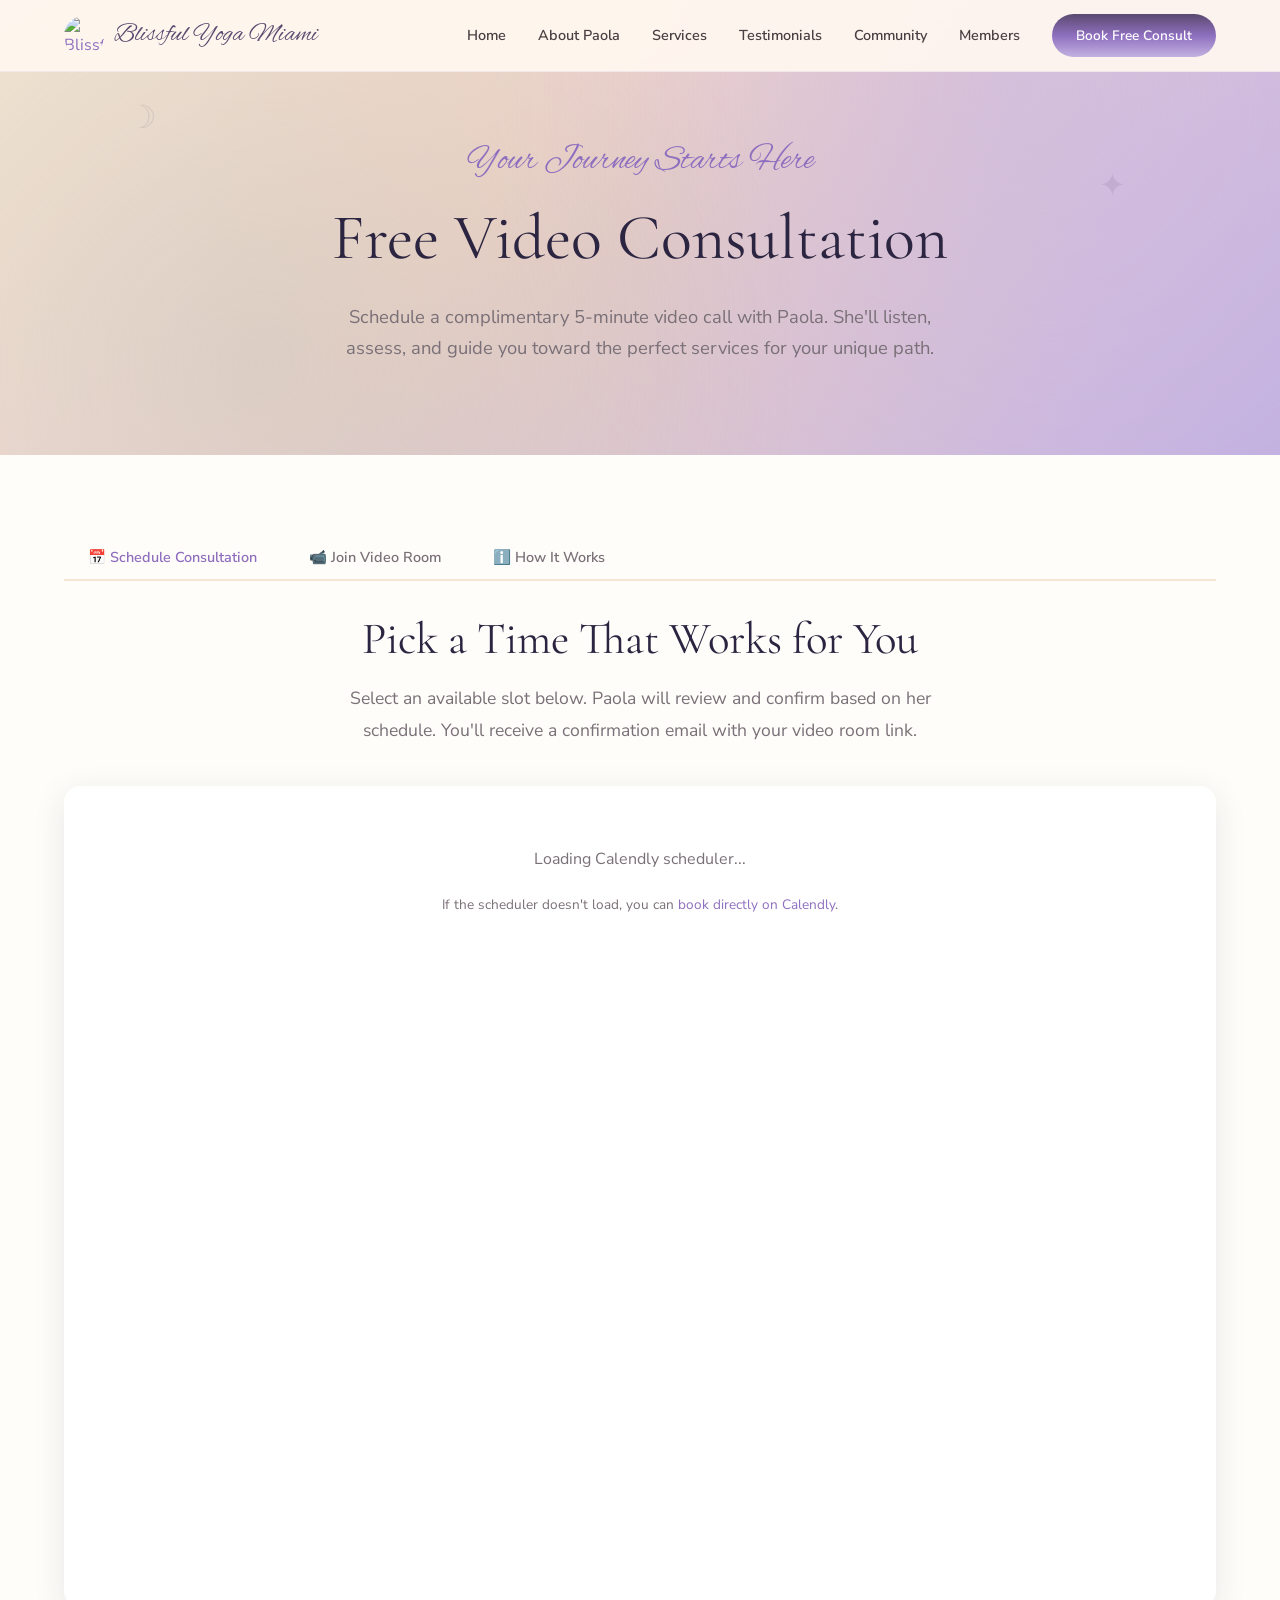
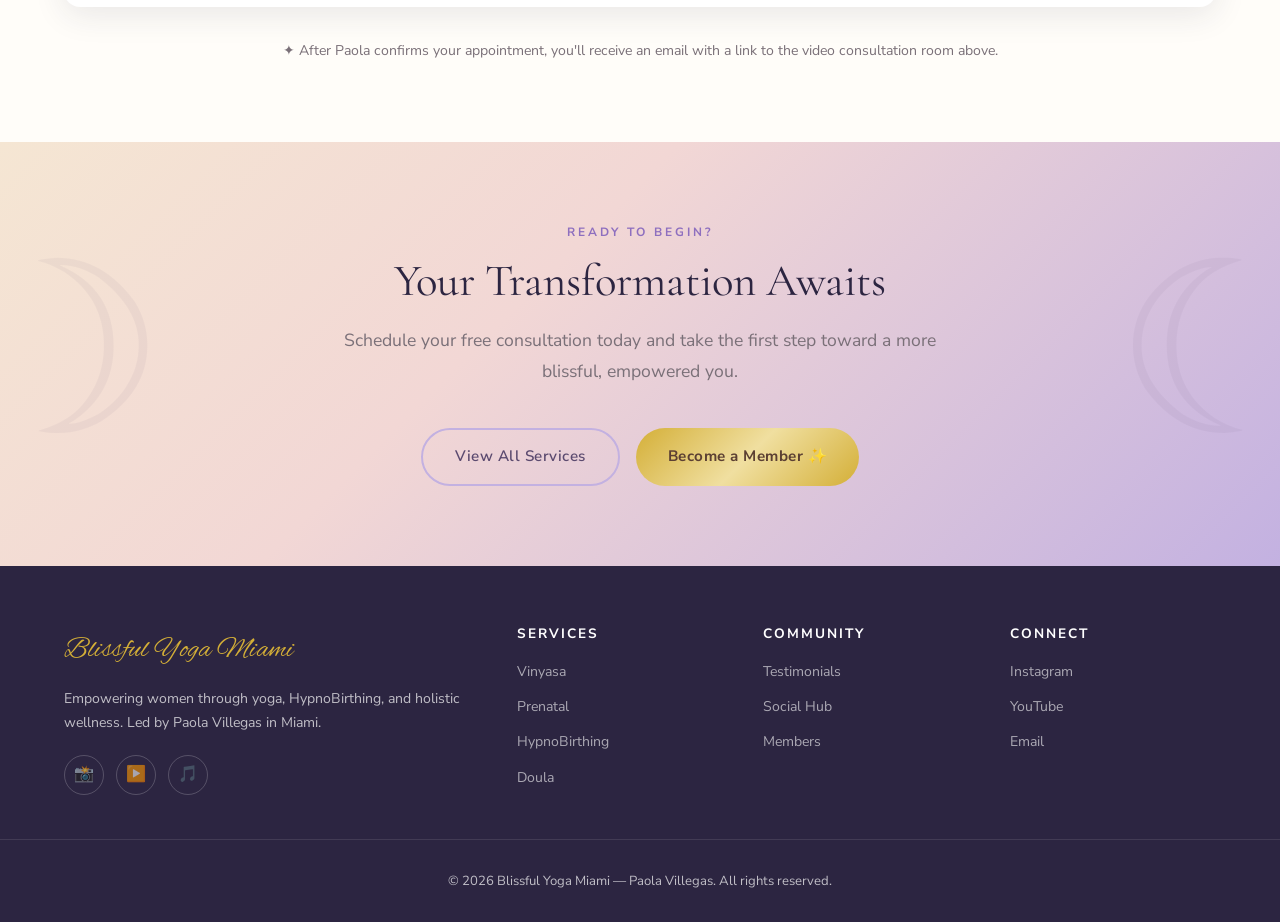
==== pages/consultation.html @ 19960d4f "Initial commit: Blissful Yoga Miami website with dynamic CDN images and Instagram integration" ====
<!DOCTYPE html>
<html lang="en">
<head>
  <meta charset="UTF-8">
  <meta name="viewport" content="width=device-width, initial-scale=1.0">
  <meta name="description" content="Book a free 5-minute video consultation with Paola Villegas at Blissful Yoga Miami. Schedule through Calendly and connect via video.">
  <title>Free Consultation — Blissful Yoga Miami</title>
  <link rel="icon" href="data:image/svg+xml,<svg xmlns='http://www.w3.org/2000/svg' viewBox='0 0 100 100'><text y='.9em' font-size='90'>🧘‍♀️</text></svg>">
  <link rel="stylesheet" href="../css/style.css">
  <link href="https://assets.calendly.com/assets/external/widget.css" rel="stylesheet">
</head>
<body>

  <!-- NAV -->
  <nav class="navbar" id="navbar">
    <div class="container">
      <a href="../index.html" class="nav-brand">
        <svg class="logo-icon" viewBox="0 0 40 40" fill="none"><circle cx="20" cy="20" r="19" stroke="#8E6FBF" stroke-width="1.5"/><path d="M20 6C20 6 28 14 28 22C28 26.4 24.4 30 20 30C15.6 30 12 26.4 12 22C12 14 20 6 20 6Z" fill="#C3B1E1" opacity="0.6"/><path d="M20 12C20 12 25 17 25 22C25 24.8 22.8 27 20 27C17.2 27 15 24.8 15 22C15 17 20 12 20 12Z" fill="#8E6FBF" opacity="0.8"/><circle cx="20" cy="21" r="3" fill="#D4AF37"/></svg>
        <span class="brand-name">Blissful Yoga Miami</span>
      </a>
      <div class="nav-links" id="navLinks">
        <a href="../index.html">Home</a>
        <a href="about.html">About Paola</a>
        <a href="services.html">Services</a>
        <a href="testimonials.html">Testimonials</a>
        <a href="social-hub.html">Community</a>
        <a href="members.html">Members</a>
        <a href="consultation.html" class="nav-cta active">Book Free Consult</a>
      </div>
      <button class="nav-toggle" id="navToggle" aria-label="Toggle navigation"><span></span><span></span><span></span></button>
    </div>
  </nav>

  <!-- HERO -->
  <section class="hero" style="min-height: 45vh;">
    <div class="hero-bg">
      <span class="astro-float" style="top:20%;left:10%">☽</span>
      <span class="astro-float" style="top:35%;right:12%;animation-delay:2s">✦</span>
    </div>
    <div class="container hero-content fade-up">
      <span class="script-intro">Your Journey Starts Here</span>
      <h1>Free Video Consultation</h1>
      <p>Schedule a complimentary 5-minute video call with Paola. She'll listen, assess, and guide you toward the perfect services for your unique path.</p>
    </div>
  </section>

  <!-- TAB SYSTEM: Schedule / Video Room -->
  <section class="section-pad" style="background: var(--color-warm-white);">
    <div class="container">
      <div class="tab-nav" id="consultTabs">
        <button class="active" data-tab="schedule">📅 Schedule Consultation</button>
        <button data-tab="video-room">📹 Join Video Room</button>
        <button data-tab="how-it-works">ℹ️ How It Works</button>
      </div>

      <!-- SCHEDULE TAB -->
      <div class="tab-content active" id="tab-schedule">
        <div class="text-center" style="margin-bottom: 32px;">
          <h2 class="section-heading">Pick a Time That Works for You</h2>
          <p class="section-sub">Select an available slot below. Paola will review and confirm based on her schedule. You'll receive a confirmation email with your video room link.</p>
        </div>

        <!-- Calendly Embed -->
        <div class="calendly-embed" id="calendlyWidget">
          <div style="padding: 60px; text-align: center;">
            <p style="color: var(--color-text-light); margin-bottom: 20px;">Loading Calendly scheduler...</p>
            <p style="font-size: 0.85rem; color: var(--color-text-light);">
              If the scheduler doesn't load, you can
              <a href="https://calendly.com" target="_blank" rel="noopener">book directly on Calendly</a>.
            </p>
            <!-- The Calendly inline widget will be injected here -->
            <div class="calendly-inline-widget" data-url="https://calendly.com/blissfulyogamiami/free-consultation" style="min-width:320px;height:630px;"></div>
          </div>
        </div>

        <div class="text-center" style="margin-top: 32px;">
          <p style="font-size: 0.88rem; color: var(--color-text-light);">
            ✦ After Paola confirms your appointment, you'll receive an email with a link to the video consultation room above.
          </p>
        </div>
      </div>

      <!-- VIDEO ROOM TAB -->
      <div class="tab-content" id="tab-video-room">
        <div id="preJoinScreen">
          <div style="max-width: 600px; margin: 0 auto; text-align: center;">
            <h2 class="section-heading">Video Consultation Room</h2>
            <p class="section-sub">Enter your consultation code and join your video session with Paola. Make sure your camera and microphone are ready.</p>

            <!-- Pre-join form -->
            <div style="background: #fff; border-radius: var(--radius-md); padding: 40px; box-shadow: var(--shadow-card); text-align: left;">
              <div class="form-group">
                <label for="consultCode">Consultation Code</label>
                <input type="text" id="consultCode" placeholder="Enter code from your confirmation email" maxlength="20">
              </div>
              <div class="form-group">
                <label for="participantName">Your Name</label>
                <input type="text" id="participantName" placeholder="Enter your full name" maxlength="100">
              </div>

              <!-- Camera preview -->
              <div style="margin: 20px 0;">
                <label style="font-weight: 600; font-size: 0.88rem; display: block; margin-bottom: 8px;">Camera Preview</label>
                <div style="background: #1a1525; border-radius: var(--radius-sm); aspect-ratio: 16/9; display: flex; align-items: center; justify-content: center; overflow: hidden; position: relative;">
                  <video id="localPreview" autoplay muted playsinline style="width: 100%; height: 100%; object-fit: cover; display: none;"></video>
                  <div id="previewPlaceholder" style="color: rgba(255,255,255,0.4); text-align: center;">
                    <p style="font-size: 2rem;">📷</p>
                    <p style="font-size: 0.85rem;">Click "Test Camera" to preview</p>
                  </div>
                </div>
              </div>

              <div style="display: flex; gap: 12px; flex-wrap: wrap;">
                <button class="btn btn-secondary btn-sm" id="testCameraBtn" type="button">🎥 Test Camera</button>
                <button class="btn btn-secondary btn-sm" id="testMicBtn" type="button">🎤 Test Microphone</button>
              </div>

              <div id="micLevel" style="margin-top: 12px; display: none;">
                <label style="font-size: 0.82rem; color: var(--color-text-light);">Microphone Level:</label>
                <div style="background: var(--color-sand); border-radius: 4px; height: 8px; overflow: hidden;">
                  <div id="micBar" style="height: 100%; background: var(--color-sage-dark); width: 0%; transition: width 0.1s;"></div>
                </div>
              </div>

              <div style="margin-top: 28px;">
                <button class="btn btn-primary" id="joinRoomBtn" style="width: 100%; justify-content: center;" type="button">Join Consultation Room →</button>
              </div>
            </div>

            <!-- Consent notice -->
            <div style="margin-top: 24px; padding: 20px; background: rgba(212,175,55,0.08); border-radius: var(--radius-sm); border: 1px solid rgba(212,175,55,0.2);">
              <p style="font-size: 0.85rem; color: var(--color-text);">
                <strong>📹 Recording Notice:</strong> With mutual consent, consultations may be recorded and shared on the Blissful Yoga Miami website under the "Live Consultations & Testimonials" section. You'll be asked for consent before any recording begins.
              </p>
            </div>
          </div>
        </div>

        <!-- Active Video Room (hidden by default) -->
        <div id="activeVideoRoom" style="display: none;">
          <div class="video-room" style="background: transparent; min-height: auto; padding-top: 0;">
            <div class="consult-room-header">
              <h2 style="color: var(--color-midnight);">☽ Consultation with Paola</h2>
              <div>
                <span class="recording-badge" id="recordingBadge" style="display: none;">
                  <span class="pulse-dot"></span>
                  Recording
                </span>
                <span id="callTimer" style="font-size: 0.88rem; color: var(--color-text-light); margin-left: 16px;">00:00</span>
              </div>
            </div>

            <div class="video-container" style="height: 65vh; background: var(--color-midnight); border-radius: var(--radius-md); overflow: hidden;">
              <!-- Main video (remote) -->
              <div class="video-main">
                <div class="video-placeholder" id="remotePlaceholder">
                  <svg viewBox="0 0 24 24" fill="currentColor" style="width: 64px; height: 64px; opacity: 0.3;"><path d="M12 12c2.21 0 4-1.79 4-4s-1.79-4-4-4-4 1.79-4 4 1.79 4 4 4zm0 2c-2.67 0-8 1.34-8 4v2h16v-2c0-2.66-5.33-4-8-4z"/></svg>
                  <p>Waiting for Paola to join...</p>
                </div>
                <video id="remoteVideo" autoplay playsinline style="display: none; width: 100%; height: 100%; object-fit: cover;"></video>

                <!-- Self video (PiP) -->
                <div class="video-self">
                  <video id="selfVideo" autoplay muted playsinline style="width: 100%; height: 100%; object-fit: cover;"></video>
                </div>

                <!-- Controls -->
                <div class="video-controls">
                  <button id="toggleMic" class="active" title="Toggle Microphone">🎤</button>
                  <button id="toggleCamera" class="active" title="Toggle Camera">📷</button>
                  <button id="toggleScreen" title="Share Screen">🖥</button>
                  <button id="endCall" class="end-call" title="End Call">📞</button>
                </div>
              </div>

              <!-- Sidebar -->
              <div class="video-sidebar">
                <div class="sidebar-header">
                  <h3 style="color: #fff;">Session Info</h3>
                </div>
                <div class="sidebar-tabs">
                  <button class="active" data-sidebar="chat">Chat</button>
                  <button data-sidebar="notes">Notes</button>
                  <button data-sidebar="info">Info</button>
                </div>
                <div class="sidebar-body" id="sidebarBody">
                  <!-- Chat tab content -->
                  <div id="sidebar-chat" class="sidebar-panel">
                    <div id="sessionChat" style="flex: 1; overflow-y: auto; margin-bottom: 12px;">
                      <p style="color: rgba(255,255,255,0.4); font-size: 0.85rem; text-align: center; padding: 20px;">Messages will appear here during your session.</p>
                    </div>
                    <div style="display: flex; gap: 8px;">
                      <input type="text" id="sessionChatInput" placeholder="Type a message..." style="flex: 1; padding: 10px; border: 1px solid rgba(255,255,255,0.15); border-radius: var(--radius-sm); background: rgba(255,255,255,0.08); color: #fff; font-size: 0.85rem; outline: none;">
                      <button id="sessionChatSend" style="padding: 10px 16px; border: none; border-radius: var(--radius-sm); background: var(--color-lavender-deep); color: #fff; font-weight: 600; cursor: pointer;">Send</button>
                    </div>
                  </div>

                  <!-- Notes tab content -->
                  <div id="sidebar-notes" class="sidebar-panel" style="display: none;">
                    <textarea id="sessionNotes" placeholder="Take notes during your session..." style="width: 100%; height: calc(100% - 20px); background: rgba(255,255,255,0.05); color: #fff; border: 1px solid rgba(255,255,255,0.1); border-radius: var(--radius-sm); padding: 12px; font-family: var(--font-body); font-size: 0.88rem; resize: none; outline: none;"></textarea>
                  </div>

                  <!-- Info tab content -->
                  <div id="sidebar-info" class="sidebar-panel" style="display: none; color: rgba(255,255,255,0.7); font-size: 0.88rem;">
                    <div style="padding: 12px 0; border-bottom: 1px solid rgba(255,255,255,0.1);">
                      <strong style="color: #fff;">Session Type:</strong><br>
                      Free 5-Minute Consultation
                    </div>
                    <div style="padding: 12px 0; border-bottom: 1px solid rgba(255,255,255,0.1);">
                      <strong style="color: #fff;">Host:</strong><br>
                      Paola Villegas
                    </div>
                    <div style="padding: 12px 0; border-bottom: 1px solid rgba(255,255,255,0.1);">
                      <strong style="color: #fff;">Recording:</strong><br>
                      <span id="recordingStatus">Not recording</span>
                    </div>
                    <div style="padding: 12px 0;">
                      <strong style="color: #fff;">Recommended Services:</strong><br>
                      <span id="recommendedServices">Will be discussed during session</span>
                    </div>
                  </div>
                </div>
              </div>
            </div>
          </div>
        </div>
      </div>

      <!-- HOW IT WORKS TAB -->
      <div class="tab-content" id="tab-how-it-works">
        <div class="text-center" style="margin-bottom: 40px;">
          <h2 class="section-heading">How Free Consultations Work</h2>
          <p class="section-sub">A simple 3-step process to get personalized guidance from Paola.</p>
        </div>

        <div class="consult-grid" style="max-width: 960px; margin: 0 auto;">
          <div class="consult-step fade-up" style="background: #fff; border: 1px solid var(--color-sand);">
            <div class="step-num" style="background: var(--gradient-spirit); color: #fff;">1</div>
            <h3 style="color: var(--color-midnight);">Schedule via Calendly</h3>
            <p style="color: var(--color-text-light);">Browse Paola's availability and pick a 5-minute slot that works for you. You'll receive a confirmation email with your consultation code.</p>
          </div>
          <div class="consult-step fade-up" style="background: #fff; border: 1px solid var(--color-sand);">
            <div class="step-num" style="background: var(--gradient-spirit); color: #fff;">2</div>
            <h3 style="color: var(--color-midnight);">Join the Video Room</h3>
            <p style="color: var(--color-text-light);">At your appointment time, enter your consultation code and join the video room right here on the site. Test your camera & mic beforehand.</p>
          </div>
          <div class="consult-step fade-up" style="background: #fff; border: 1px solid var(--color-sand);">
            <div class="step-num" style="background: var(--gradient-spirit); color: #fff;">3</div>
            <h3 style="color: var(--color-midnight);">Get Personalized Guidance</h3>
            <p style="color: var(--color-text-light);">Paola will listen to your goals and recommend the best services for you. With consent, the session may be recorded for the testimonials section.</p>
          </div>
        </div>

        <div style="max-width: 700px; margin: 40px auto 0;">
          <div style="background: #fff; border-radius: var(--radius-md); padding: 32px; box-shadow: var(--shadow-soft);">
            <h3 style="margin-bottom: 16px;">Frequently Asked Questions</h3>

            <details style="margin-bottom: 16px; padding-bottom: 16px; border-bottom: 1px solid var(--color-sand);">
              <summary style="font-weight: 600; cursor: pointer; padding: 8px 0;">Is the consultation really free?</summary>
              <p style="padding: 8px 0; color: var(--color-text-light); font-size: 0.92rem;">Yes! The initial 5-minute video consultation is completely free with no obligation. It's Paola's way of understanding your needs before recommending services.</p>
            </details>

            <details style="margin-bottom: 16px; padding-bottom: 16px; border-bottom: 1px solid var(--color-sand);">
              <summary style="font-weight: 600; cursor: pointer; padding: 8px 0;">Will my consultation be recorded?</summary>
              <p style="padding: 8px 0; color: var(--color-text-light); font-size: 0.92rem;">Only with your explicit consent. Before recording begins, you'll be asked via a consent prompt. Recorded sessions may be shared on the site's testimonials section. You can decline recording and the consultation continues normally.</p>
            </details>

            <details style="margin-bottom: 16px; padding-bottom: 16px; border-bottom: 1px solid var(--color-sand);">
              <summary style="font-weight: 600; cursor: pointer; padding: 8px 0;">What do I need for the video call?</summary>
              <p style="padding: 8px 0; color: var(--color-text-light); font-size: 0.92rem;">A device with a camera and microphone (laptop, tablet, or phone). A stable internet connection. We recommend using Chrome or Safari for the best experience.</p>
            </details>

            <details style="margin-bottom: 0;">
              <summary style="font-weight: 600; cursor: pointer; padding: 8px 0;">How quickly will Paola respond to my booking?</summary>
              <p style="padding: 8px 0; color: var(--color-text-light); font-size: 0.92rem;">Paola reviews appointment requests within 24 hours and accepts based on her schedule and availability. You'll receive a confirmation or alternative time suggestion via email.</p>
            </details>
          </div>
        </div>
      </div>
    </div>
  </section>

  <!-- RECORDING CONSENT MODAL -->
  <div class="modal-overlay" id="consentModal">
    <div class="modal-box">
      <h3>📹 Recording Consent</h3>
      <p>Paola would like to record this consultation. The recording may be shared on the Blissful Yoga Miami website under the "Live Consultations & Testimonials" section to help inspire other women on their wellness journey.</p>
      <p style="font-size: 0.85rem; color: var(--color-text-light); margin-bottom: 8px;">You can decline and the consultation will continue without recording.</p>
      <div class="modal-actions">
        <button class="btn btn-primary btn-sm" id="consentAccept">I Consent to Recording</button>
        <button class="btn btn-secondary btn-sm" id="consentDecline">No Thanks</button>
      </div>
    </div>
  </div>

  <!-- CTA -->
  <section class="cta-banner section-pad">
    <div class="container text-center">
      <span class="section-label">Ready to Begin?</span>
      <h2 class="section-heading">Your Transformation Awaits</h2>
      <p class="section-sub">Schedule your free consultation today and take the first step toward a more blissful, empowered you.</p>
      <div style="display: flex; gap: 16px; justify-content: center; flex-wrap: wrap;">
        <a href="services.html" class="btn btn-secondary">View All Services</a>
        <a href="members.html" class="btn btn-gold">Become a Member ✨</a>
      </div>
    </div>
  </section>

  <!-- FOOTER -->
  <footer class="site-footer">
    <div class="container footer-grid">
      <div class="footer-brand">
        <span class="brand-name">Blissful Yoga Miami</span>
        <p>Empowering women through yoga, HypnoBirthing, and holistic wellness. Led by Paola Villegas in Miami.</p>
        <div class="footer-social">
          <a href="https://www.instagram.com/blissfulyogamiami" target="_blank" rel="noopener" aria-label="Instagram">📸</a>
          <a href="#" aria-label="YouTube">▶️</a>
          <a href="#" aria-label="TikTok">🎵</a>
        </div>
      </div>
      <div class="footer-links"><h4>Services</h4><ul><li><a href="services.html#vinyasa">Vinyasa</a></li><li><a href="services.html#prenatal">Prenatal</a></li><li><a href="services.html#hypnobirthing">HypnoBirthing</a></li><li><a href="services.html#doula">Doula</a></li></ul></div>
      <div class="footer-links"><h4>Community</h4><ul><li><a href="testimonials.html">Testimonials</a></li><li><a href="social-hub.html">Social Hub</a></li><li><a href="members.html">Members</a></li></ul></div>
      <div class="footer-links"><h4>Connect</h4><ul><li><a href="https://www.instagram.com/blissfulyogamiami" target="_blank" rel="noopener">Instagram</a></li><li><a href="#">YouTube</a></li><li><a href="mailto:hello@blissfulyogamiami.com">Email</a></li></ul></div>
    </div>
    <div class="footer-bottom"><p>&copy; 2026 Blissful Yoga Miami — Paola Villegas. All rights reserved.</p></div>
  </footer>

  <script src="https://assets.calendly.com/assets/external/widget.js" async></script>
  <script src="../js/main.js"></script>
  <script src="../js/media-config.js"></script>
  <script src="../js/instagram-feed.js"></script>
  <script src="../js/consultation.js"></script>
</body>
</html>
---- css/style.css ----
/* ============================================================
   BLISSFUL YOGA MIAMI — Main Stylesheet
   Aesthetic: Uplifting · Homeopathic · Yoga · Astrology · Sophisticated Hippy
   ============================================================ */

/* ---------- Google Fonts ---------- */
@import url('https://fonts.googleapis.com/css2?family=Cormorant+Garamond:ital,wght@0,300;0,400;0,600;0,700;1,300;1,400&family=Nunito+Sans:wght@300;400;600;700&family=Alex+Brush&display=swap');

/* ---------- CSS Custom Properties ---------- */
:root {
  /* Earthy-spiritual palette */
  --color-cream:        #FFF8F0;
  --color-warm-white:   #FFFDF9;
  --color-sand:         #F5E6D3;
  --color-blush:        #F2D7D5;
  --color-rose:         #D4A0A0;
  --color-terracotta:   #C47B5B;
  --color-sage:         #A8B5A0;
  --color-sage-dark:    #7A9170;
  --color-lavender:     #C3B1E1;
  --color-lavender-deep:#8E6FBF;
  --color-twilight:     #5B4A6F;
  --color-midnight:     #2C2541;
  --color-gold:         #D4AF37;
  --color-gold-light:   #F0DFA0;
  --color-bark:         #5C4033;
  --color-charcoal:     #3A3A3A;
  --color-text:         #4A4043;
  --color-text-light:   #7A7078;

  /* Gradients */
  --gradient-sunrise:   linear-gradient(135deg, #F5E6D3 0%, #F2D7D5 40%, #C3B1E1 100%);
  --gradient-golden:    linear-gradient(135deg, #D4AF37 0%, #F0DFA0 50%, #D4AF37 100%);
  --gradient-spirit:    linear-gradient(180deg, #5B4A6F 0%, #8E6FBF 50%, #C3B1E1 100%);
  --gradient-earth:     linear-gradient(135deg, #A8B5A0 0%, #F5E6D3 100%);
  --gradient-hero:      linear-gradient(160deg, rgba(91,74,111,0.85) 0%, rgba(142,111,191,0.7) 40%, rgba(195,177,225,0.5) 100%);

  /* Typography */
  --font-display:  'Cormorant Garamond', Georgia, serif;
  --font-body:     'Nunito Sans', 'Segoe UI', sans-serif;
  --font-script:   'Alex Brush', cursive;

  /* Spacing & sizing */
  --container-max:  1280px;
  --nav-height:     72px;
  --radius-sm:      8px;
  --radius-md:      16px;
  --radius-lg:      24px;
  --radius-pill:    50px;
  --shadow-soft:    0 4px 20px rgba(44,37,65,0.08);
  --shadow-card:    0 8px 32px rgba(44,37,65,0.10);
  --shadow-lifted:  0 16px 48px rgba(44,37,65,0.14);
  --transition:     0.3s cubic-bezier(0.4,0,0.2,1);
}

/* ---------- Reset & Base ---------- */
*, *::before, *::after { box-sizing: border-box; margin: 0; padding: 0; }

html {
  scroll-behavior: smooth;
  font-size: 16px;
  -webkit-text-size-adjust: 100%;
}

body {
  font-family: var(--font-body);
  color: var(--color-text);
  background: var(--color-cream);
  line-height: 1.7;
  overflow-x: hidden;
  -webkit-font-smoothing: antialiased;
}

img, video { max-width: 100%; height: auto; display: block; }
a { color: var(--color-lavender-deep); text-decoration: none; transition: var(--transition); }
a:hover { color: var(--color-twilight); }
ul { list-style: none; }
button { cursor: pointer; font-family: inherit; }

.container {
  width: 90%;
  max-width: var(--container-max);
  margin: 0 auto;
}

/* ---------- Utility ---------- */
.sr-only { position: absolute; width: 1px; height: 1px; padding: 0; margin: -1px; overflow: hidden; clip: rect(0,0,0,0); border: 0; }
.text-center { text-align: center; }
.text-gold { color: var(--color-gold); }
.text-script { font-family: var(--font-script); }
.section-pad { padding: 80px 0; }
.section-pad-lg { padding: 120px 0; }

/* ---------- Typography ---------- */
h1, h2, h3, h4 {
  font-family: var(--font-display);
  font-weight: 400;
  line-height: 1.2;
  color: var(--color-midnight);
}
h1 { font-size: clamp(2.4rem, 5vw, 4rem); }
h2 { font-size: clamp(1.8rem, 3.5vw, 2.8rem); }
h3 { font-size: clamp(1.3rem, 2.5vw, 1.8rem); }
h4 { font-size: 1.2rem; }

.section-label {
  font-family: var(--font-body);
  font-size: 0.75rem;
  font-weight: 700;
  letter-spacing: 3px;
  text-transform: uppercase;
  color: var(--color-lavender-deep);
  margin-bottom: 12px;
  display: block;
}

.section-heading { margin-bottom: 16px; }
.section-sub {
  font-size: 1.1rem;
  color: var(--color-text-light);
  max-width: 640px;
  margin: 0 auto 40px;
  line-height: 1.8;
}

/* ---------- Buttons ---------- */
.btn {
  display: inline-flex;
  align-items: center;
  gap: 8px;
  padding: 14px 32px;
  border-radius: var(--radius-pill);
  font-weight: 600;
  font-size: 0.95rem;
  letter-spacing: 0.5px;
  border: none;
  transition: var(--transition);
}

.btn-primary {
  background: var(--gradient-spirit);
  color: #fff;
  box-shadow: 0 4px 15px rgba(91,74,111,0.3);
}
.btn-primary:hover {
  transform: translateY(-2px);
  box-shadow: 0 8px 25px rgba(91,74,111,0.4);
  color: #fff;
}

.btn-secondary {
  background: transparent;
  color: var(--color-twilight);
  border: 2px solid var(--color-lavender);
}
.btn-secondary:hover {
  background: var(--color-lavender);
  color: #fff;
}

.btn-gold {
  background: var(--gradient-golden);
  color: var(--color-bark);
  font-weight: 700;
}
.btn-gold:hover {
  transform: translateY(-2px);
  box-shadow: 0 8px 25px rgba(212,175,55,0.35);
}

.btn-sm { padding: 10px 24px; font-size: 0.85rem; }
.btn-icon { width: 48px; height: 48px; padding: 0; border-radius: 50%; display: inline-flex; align-items: center; justify-content: center; }

/* ---------- Navigation ---------- */
.navbar {
  position: fixed;
  top: 0; left: 0; right: 0;
  height: var(--nav-height);
  z-index: 1000;
  background: rgba(255,248,240,0.92);
  backdrop-filter: blur(20px);
  -webkit-backdrop-filter: blur(20px);
  border-bottom: 1px solid rgba(195,177,225,0.2);
  transition: var(--transition);
}
.navbar.scrolled {
  box-shadow: var(--shadow-soft);
  background: rgba(255,248,240,0.97);
}

.navbar .container {
  display: flex;
  align-items: center;
  justify-content: space-between;
  height: 100%;
}

.nav-brand {
  display: flex;
  align-items: center;
  gap: 10px;
}
.nav-brand .logo-icon {
  width: 40px;
  height: 40px;
}
.nav-brand .brand-name {
  font-family: var(--font-script);
  font-size: 1.6rem;
  color: var(--color-twilight);
}

.nav-links {
  display: flex;
  align-items: center;
  gap: 32px;
}
.nav-links a {
  font-size: 0.9rem;
  font-weight: 600;
  color: var(--color-text);
  position: relative;
  padding: 4px 0;
}
.nav-links a::after {
  content: '';
  position: absolute;
  bottom: -2px; left: 0;
  width: 0; height: 2px;
  background: var(--color-lavender-deep);
  transition: var(--transition);
}
.nav-links a:hover::after,
.nav-links a.active::after { width: 100%; }

.nav-cta {
  padding: 10px 24px !important;
  background: var(--gradient-spirit) !important;
  color: #fff !important;
  border-radius: var(--radius-pill) !important;
  font-size: 0.85rem !important;
}
.nav-cta::after { display: none !important; }
.nav-cta:hover { transform: translateY(-1px); color: #fff !important; }

/* Mobile Nav Toggle */
.nav-toggle {
  display: none;
  flex-direction: column;
  gap: 5px;
  background: none;
  border: none;
  padding: 8px;
}
.nav-toggle span {
  display: block;
  width: 24px;
  height: 2px;
  background: var(--color-twilight);
  transition: var(--transition);
}

/* Mobile Nav */
@media (max-width: 768px) {
  .nav-toggle { display: flex; }
  .nav-links {
    position: fixed;
    top: var(--nav-height);
    left: 0; right: 0;
    background: var(--color-cream);
    flex-direction: column;
    padding: 32px 24px;
    gap: 20px;
    transform: translateY(-120%);
    transition: var(--transition);
    box-shadow: var(--shadow-soft);
  }
  .nav-links.open { transform: translateY(0); }
}

/* ---------- Hero Section ---------- */
.hero {
  position: relative;
  min-height: 100vh;
  display: flex;
  align-items: center;
  overflow: hidden;
  padding-top: var(--nav-height);
}

.hero-bg {
  position: absolute;
  inset: 0;
  background: var(--gradient-sunrise);
  z-index: 0;
}

.hero-bg::before {
  content: '';
  position: absolute;
  inset: 0;
  background:
    radial-gradient(circle at 20% 80%, rgba(168,181,160,0.3) 0%, transparent 50%),
    radial-gradient(circle at 80% 20%, rgba(195,177,225,0.4) 0%, transparent 50%),
    radial-gradient(circle at 50% 50%, rgba(212,175,55,0.1) 0%, transparent 70%);
}

/* Floating astrology symbols */
.hero-bg .astro-float {
  position: absolute;
  font-size: 2rem;
  opacity: 0.12;
  animation: float 8s ease-in-out infinite;
  color: var(--color-twilight);
}
@keyframes float {
  0%, 100% { transform: translateY(0) rotate(0deg); }
  50% { transform: translateY(-20px) rotate(10deg); }
}

.hero-content {
  position: relative;
  z-index: 1;
  text-align: center;
  max-width: 800px;
  margin: 0 auto;
  padding: 60px 20px;
}

.hero-content .script-intro {
  font-family: var(--font-script);
  font-size: clamp(1.4rem, 3vw, 2.2rem);
  color: var(--color-lavender-deep);
  display: block;
  margin-bottom: 8px;
}

.hero-content h1 {
  color: var(--color-midnight);
  margin-bottom: 24px;
}

.hero-content h1 span {
  display: block;
  background: var(--gradient-golden);
  -webkit-background-clip: text;
  -webkit-text-fill-color: transparent;
  background-clip: text;
}

.hero-content p {
  font-size: 1.15rem;
  color: var(--color-text-light);
  margin-bottom: 32px;
  max-width: 600px;
  margin-left: auto;
  margin-right: auto;
}

.hero-buttons {
  display: flex;
  gap: 16px;
  justify-content: center;
  flex-wrap: wrap;
}

.hero-badges {
  display: flex;
  gap: 24px;
  justify-content: center;
  margin-top: 48px;
  flex-wrap: wrap;
}

.hero-badge {
  display: flex;
  align-items: center;
  gap: 8px;
  font-size: 0.85rem;
  color: var(--color-text-light);
  background: rgba(255,255,255,0.6);
  padding: 8px 16px;
  border-radius: var(--radius-pill);
  backdrop-filter: blur(10px);
}

.hero-badge svg { width: 18px; height: 18px; color: var(--color-gold); }

/* ---------- Marquee / Ticker ---------- */
.marquee-strip {
  background: var(--color-midnight);
  padding: 14px 0;
  overflow: hidden;
  white-space: nowrap;
}
.marquee-strip .track {
  display: inline-flex;
  gap: 48px;
  animation: marquee 30s linear infinite;
}
.marquee-strip .track span {
  font-family: var(--font-display);
  font-size: 0.95rem;
  color: var(--color-gold-light);
  letter-spacing: 2px;
  text-transform: uppercase;
}
.marquee-strip .track .dot {
  color: var(--color-lavender);
}
@keyframes marquee {
  0% { transform: translateX(0); }
  100% { transform: translateX(-50%); }
}

/* ---------- About Preview Section ---------- */
.about-preview {
  background: var(--color-warm-white);
}

.about-grid {
  display: grid;
  grid-template-columns: 1fr 1fr;
  gap: 60px;
  align-items: center;
}

@media (max-width: 768px) {
  .about-grid { grid-template-columns: 1fr; gap: 40px; }
}

.about-image-wrap {
  position: relative;
}
.about-image-wrap .main-img {
  border-radius: var(--radius-lg);
  box-shadow: var(--shadow-card);
  width: 100%;
  aspect-ratio: 3/4;
  object-fit: cover;
}
.about-image-wrap .accent-circle {
  position: absolute;
  width: 120px; height: 120px;
  border-radius: 50%;
  background: var(--gradient-golden);
  opacity: 0.3;
  top: -20px; right: -20px;
  z-index: -1;
}
.about-image-wrap .accent-dots {
  position: absolute;
  bottom: -15px; left: -15px;
  width: 80px; height: 80px;
  background-image: radial-gradient(var(--color-lavender) 2px, transparent 2px);
  background-size: 12px 12px;
}

.about-text .quote {
  font-family: var(--font-display);
  font-style: italic;
  font-size: 1.3rem;
  color: var(--color-twilight);
  border-left: 3px solid var(--color-gold);
  padding-left: 20px;
  margin: 24px 0;
  line-height: 1.6;
}

.credentials-chips {
  display: flex;
  flex-wrap: wrap;
  gap: 10px;
  margin-top: 24px;
}
.chip {
  background: var(--color-sand);
  padding: 6px 16px;
  border-radius: var(--radius-pill);
  font-size: 0.8rem;
  font-weight: 600;
  color: var(--color-bark);
}

/* ---------- Services Section ---------- */
.services-section {
  background: var(--gradient-sunrise);
  position: relative;
  overflow: hidden;
}

.services-section::before {
  content: '';
  position: absolute;
  top: 0; left: 0; right: 0;
  height: 100px;
  background: linear-gradient(180deg, var(--color-warm-white), transparent);
}

.services-grid {
  display: grid;
  grid-template-columns: repeat(auto-fill, minmax(300px, 1fr));
  gap: 28px;
}

.service-card {
  background: rgba(255,255,255,0.85);
  backdrop-filter: blur(10px);
  border-radius: var(--radius-md);
  padding: 36px 28px;
  border: 1px solid rgba(195,177,225,0.2);
  transition: var(--transition);
  position: relative;
  overflow: hidden;
}
.service-card:hover {
  transform: translateY(-6px);
  box-shadow: var(--shadow-lifted);
  border-color: var(--color-lavender);
}

.service-card .card-icon {
  width: 56px; height: 56px;
  border-radius: 50%;
  display: flex; align-items: center; justify-content: center;
  font-size: 1.6rem;
  margin-bottom: 20px;
}
.service-card .card-icon.sage { background: rgba(168,181,160,0.2); }
.service-card .card-icon.lavender { background: rgba(195,177,225,0.25); }
.service-card .card-icon.rose { background: rgba(242,215,213,0.4); }
.service-card .card-icon.gold { background: rgba(212,175,55,0.15); }
.service-card .card-icon.terra { background: rgba(196,123,91,0.15); }

.service-card h3 {
  font-size: 1.25rem;
  margin-bottom: 12px;
}
.service-card p {
  font-size: 0.92rem;
  color: var(--color-text-light);
  margin-bottom: 20px;
}
.service-card .card-link {
  font-weight: 700;
  font-size: 0.85rem;
  text-transform: uppercase;
  letter-spacing: 1px;
  color: var(--color-lavender-deep);
  display: inline-flex;
  align-items: center;
  gap: 6px;
}
.service-card .card-link:hover { gap: 10px; }

/* ---------- ClassPass Feature ---------- */
.classpass-banner {
  background: var(--color-midnight);
  color: #fff;
  position: relative;
  overflow: hidden;
}
.classpass-banner::before {
  content: '';
  position: absolute;
  inset: 0;
  background:
    radial-gradient(circle at 10% 90%, rgba(195,177,225,0.2), transparent 50%),
    radial-gradient(circle at 90% 10%, rgba(212,175,55,0.15), transparent 50%);
}
.classpass-inner {
  position: relative;
  display: grid;
  grid-template-columns: 1fr 1fr;
  gap: 60px;
  align-items: center;
}
@media (max-width: 768px) {
  .classpass-inner { grid-template-columns: 1fr; gap: 32px; text-align: center; }
}
.classpass-inner h2 { color: #fff; }
.classpass-inner .highlight {
  color: var(--color-gold);
  font-family: var(--font-script);
  font-size: 1.4em;
}
.classpass-inner p { color: rgba(255,255,255,0.75); margin: 16px 0 28px; }

.classpass-perks {
  display: grid;
  grid-template-columns: 1fr 1fr;
  gap: 16px;
}
.perk-item {
  background: rgba(255,255,255,0.08);
  border-radius: var(--radius-sm);
  padding: 20px;
  border: 1px solid rgba(255,255,255,0.1);
}
.perk-item .perk-icon { font-size: 1.5rem; margin-bottom: 8px; }
.perk-item h4 { color: #fff; font-size: 1rem; margin-bottom: 4px; }
.perk-item p { color: rgba(255,255,255,0.6); font-size: 0.85rem; margin: 0; }

/* ---------- Carousel / Instagram Feed ---------- */
.carousel-section {
  background: var(--color-warm-white);
}

.carousel-wrapper {
  position: relative;
  overflow: hidden;
}

.carousel-track {
  display: flex;
  gap: 20px;
  transition: transform 0.5s cubic-bezier(0.4,0,0.2,1);
  cursor: grab;
}
.carousel-track:active { cursor: grabbing; }

.carousel-item {
  min-width: 300px;
  flex-shrink: 0;
  border-radius: var(--radius-md);
  overflow: hidden;
  background: #fff;
  box-shadow: var(--shadow-card);
  transition: var(--transition);
}
.carousel-item:hover {
  transform: scale(1.02);
  box-shadow: var(--shadow-lifted);
}

.carousel-item .item-media {
  width: 100%;
  aspect-ratio: 1;
  object-fit: cover;
}

.carousel-item .item-body {
  padding: 20px;
}
.carousel-item .item-meta {
  display: flex;
  align-items: center;
  gap: 8px;
  margin-bottom: 8px;
}
.carousel-item .item-meta .avatar {
  width: 32px; height: 32px;
  border-radius: 50%;
  object-fit: cover;
}
.carousel-item .item-meta .handle {
  font-size: 0.8rem;
  font-weight: 700;
  color: var(--color-twilight);
}
.carousel-item .item-caption {
  font-size: 0.88rem;
  color: var(--color-text-light);
  display: -webkit-box;
  -webkit-line-clamp: 3;
  -webkit-box-orient: vertical;
  overflow: hidden;
}
.carousel-item .item-stats {
  display: flex;
  gap: 16px;
  margin-top: 12px;
  font-size: 0.8rem;
  color: var(--color-text-light);
}
.carousel-item .item-stats span { display: flex; align-items: center; gap: 4px; }

.carousel-nav {
  display: flex;
  justify-content: center;
  gap: 12px;
  margin-top: 28px;
}
.carousel-nav button {
  width: 44px; height: 44px;
  border-radius: 50%;
  border: 2px solid var(--color-lavender);
  background: #fff;
  color: var(--color-lavender-deep);
  font-size: 1.1rem;
  transition: var(--transition);
}
.carousel-nav button:hover {
  background: var(--color-lavender-deep);
  color: #fff;
}

.carousel-dots {
  display: flex;
  justify-content: center;
  gap: 8px;
  margin-top: 20px;
}
.carousel-dots .dot {
  width: 10px; height: 10px;
  border-radius: 50%;
  background: var(--color-sand);
  transition: var(--transition);
  border: none;
}
.carousel-dots .dot.active {
  background: var(--color-lavender-deep);
  width: 28px;
  border-radius: 5px;
}

/* ---------- Testimonials ---------- */
.testimonials-section {
  background: var(--gradient-earth);
}

.testimonials-grid {
  display: grid;
  grid-template-columns: repeat(auto-fill, minmax(320px, 1fr));
  gap: 24px;
}

.testimonial-card {
  background: rgba(255,255,255,0.9);
  backdrop-filter: blur(10px);
  border-radius: var(--radius-md);
  padding: 32px;
  border: 1px solid rgba(195,177,225,0.15);
  transition: var(--transition);
}
.testimonial-card:hover {
  transform: translateY(-4px);
  box-shadow: var(--shadow-card);
}

.testimonial-card .stars {
  color: var(--color-gold);
  font-size: 0.9rem;
  margin-bottom: 12px;
}

.testimonial-card .quote-text {
  font-family: var(--font-display);
  font-style: italic;
  font-size: 1.05rem;
  color: var(--color-twilight);
  line-height: 1.7;
  margin-bottom: 20px;
}

.testimonial-card .reviewer {
  display: flex;
  align-items: center;
  gap: 12px;
}
.testimonial-card .reviewer-avatar {
  width: 44px; height: 44px;
  border-radius: 50%;
  object-fit: cover;
  border: 2px solid var(--color-lavender);
}
.testimonial-card .reviewer-info .name {
  font-weight: 700;
  font-size: 0.9rem;
}
.testimonial-card .reviewer-info .source {
  font-size: 0.78rem;
  color: var(--color-text-light);
}
.testimonial-card .ig-embed {
  border: 1px solid var(--color-sand);
  border-radius: var(--radius-sm);
  overflow: hidden;
  margin-bottom: 16px;
}

/* ---------- Programs / Pricing ---------- */
.programs-section {
  background: var(--color-warm-white);
}

.programs-grid {
  display: grid;
  grid-template-columns: repeat(auto-fill, minmax(280px, 1fr));
  gap: 28px;
}

.program-card {
  background: #fff;
  border-radius: var(--radius-md);
  overflow: hidden;
  box-shadow: var(--shadow-soft);
  transition: var(--transition);
  border: 1px solid transparent;
}
.program-card:hover {
  border-color: var(--color-lavender);
  box-shadow: var(--shadow-card);
}
.program-card.featured {
  border: 2px solid var(--color-gold);
  position: relative;
}
.program-card.featured::before {
  content: '✦ Most Popular';
  position: absolute;
  top: 16px; right: 16px;
  background: var(--gradient-golden);
  color: var(--color-bark);
  font-size: 0.72rem;
  font-weight: 700;
  padding: 4px 12px;
  border-radius: var(--radius-pill);
  text-transform: uppercase;
  letter-spacing: 1px;
}

.program-card .card-header {
  padding: 32px 28px 20px;
  background: var(--gradient-sunrise);
}
.program-card .card-header h3 { margin-bottom: 4px; }
.program-card .card-header .price {
  font-family: var(--font-display);
  font-size: 2rem;
  font-weight: 600;
  color: var(--color-twilight);
}
.program-card .card-header .price span {
  font-size: 0.9rem;
  font-weight: 400;
  color: var(--color-text-light);
}

.program-card .card-body {
  padding: 24px 28px 32px;
}
.program-card .features-list { margin-bottom: 24px; }
.program-card .features-list li {
  padding: 8px 0;
  font-size: 0.9rem;
  display: flex;
  align-items: center;
  gap: 10px;
  border-bottom: 1px solid var(--color-sand);
}
.program-card .features-list li:last-child { border-bottom: none; }
.program-card .features-list li .check { color: var(--color-sage-dark); }

/* ---------- Consultation Section ---------- */
.consultation-section {
  background: var(--gradient-spirit);
  color: #fff;
}
.consultation-section h2 { color: #fff; }
.consultation-section .section-sub { color: rgba(255,255,255,0.75); }

.consult-grid {
  display: grid;
  grid-template-columns: repeat(3, 1fr);
  gap: 32px;
}
@media (max-width: 768px) {
  .consult-grid { grid-template-columns: 1fr; }
}

.consult-step {
  text-align: center;
  padding: 40px 24px;
  background: rgba(255,255,255,0.08);
  border-radius: var(--radius-md);
  border: 1px solid rgba(255,255,255,0.1);
}
.consult-step .step-num {
  width: 48px; height: 48px;
  border-radius: 50%;
  background: var(--gradient-golden);
  color: var(--color-bark);
  font-weight: 700;
  display: inline-flex;
  align-items: center;
  justify-content: center;
  margin-bottom: 16px;
}
.consult-step h3 { color: #fff; margin-bottom: 8px; }
.consult-step p { color: rgba(255,255,255,0.7); font-size: 0.9rem; }

/* ---------- Video Room ---------- */
.video-room {
  background: var(--color-midnight);
  min-height: 100vh;
  padding-top: var(--nav-height);
}

.video-container {
  display: grid;
  grid-template-columns: 1fr 360px;
  gap: 24px;
  height: calc(100vh - var(--nav-height) - 80px);
  margin-top: 20px;
}
@media (max-width: 900px) {
  .video-container { grid-template-columns: 1fr; height: auto; }
}

.video-main {
  background: #1a1525;
  border-radius: var(--radius-md);
  position: relative;
  overflow: hidden;
  display: flex;
  align-items: center;
  justify-content: center;
}
.video-main video,
.video-main .video-placeholder {
  width: 100%;
  height: 100%;
  object-fit: cover;
}
.video-placeholder {
  display: flex;
  flex-direction: column;
  align-items: center;
  justify-content: center;
  color: rgba(255,255,255,0.5);
  font-size: 1.1rem;
  gap: 12px;
}
.video-placeholder svg { width: 64px; height: 64px; opacity: 0.3; }

.video-self {
  position: absolute;
  bottom: 20px; right: 20px;
  width: 200px;
  aspect-ratio: 4/3;
  border-radius: var(--radius-sm);
  overflow: hidden;
  border: 2px solid var(--color-lavender);
  background: #2a2240;
}
.video-self video { width: 100%; height: 100%; object-fit: cover; }

.video-controls {
  position: absolute;
  bottom: 20px; left: 50%;
  transform: translateX(-50%);
  display: flex;
  gap: 12px;
  background: rgba(0,0,0,0.6);
  padding: 12px 24px;
  border-radius: var(--radius-pill);
  backdrop-filter: blur(10px);
}

.video-controls button {
  width: 44px; height: 44px;
  border-radius: 50%;
  border: none;
  background: rgba(255,255,255,0.15);
  color: #fff;
  font-size: 1.1rem;
  transition: var(--transition);
}
.video-controls button:hover { background: rgba(255,255,255,0.3); }
.video-controls button.active { background: var(--color-lavender-deep); }
.video-controls button.end-call { background: #e74c3c; }
.video-controls button.end-call:hover { background: #c0392b; }

.video-sidebar {
  background: #1a1525;
  border-radius: var(--radius-md);
  display: flex;
  flex-direction: column;
  overflow: hidden;
}

.video-sidebar .sidebar-header {
  padding: 20px;
  border-bottom: 1px solid rgba(255,255,255,0.1);
}
.video-sidebar .sidebar-header h3 {
  color: #fff;
  font-size: 1.1rem;
}

.video-sidebar .sidebar-tabs {
  display: flex;
  border-bottom: 1px solid rgba(255,255,255,0.1);
}
.video-sidebar .sidebar-tabs button {
  flex: 1;
  padding: 12px;
  border: none;
  background: none;
  color: rgba(255,255,255,0.5);
  font-weight: 600;
  font-size: 0.85rem;
  transition: var(--transition);
  border-bottom: 2px solid transparent;
}
.video-sidebar .sidebar-tabs button.active {
  color: var(--color-lavender);
  border-bottom-color: var(--color-lavender);
}

.video-sidebar .sidebar-body {
  flex: 1;
  overflow-y: auto;
  padding: 16px;
}

/* ---------- Social Aggregate Hub ---------- */
.social-hub {
  background: var(--color-warm-white);
}

.social-tabs {
  display: flex;
  gap: 8px;
  flex-wrap: wrap;
  margin-bottom: 32px;
  justify-content: center;
}
.social-tabs button {
  padding: 10px 24px;
  border-radius: var(--radius-pill);
  border: 2px solid var(--color-sand);
  background: transparent;
  font-weight: 600;
  font-size: 0.85rem;
  color: var(--color-text);
  transition: var(--transition);
}
.social-tabs button.active,
.social-tabs button:hover {
  background: var(--color-lavender-deep);
  color: #fff;
  border-color: var(--color-lavender-deep);
}

.social-feed {
  display: grid;
  grid-template-columns: repeat(auto-fill, minmax(320px, 1fr));
  gap: 20px;
}

.social-comment-card {
  background: #fff;
  border-radius: var(--radius-md);
  padding: 24px;
  box-shadow: var(--shadow-soft);
  border: 1px solid var(--color-sand);
  transition: var(--transition);
}
.social-comment-card:hover {
  box-shadow: var(--shadow-card);
  border-color: var(--color-lavender);
}

.social-comment-card .platform-badge {
  display: inline-flex;
  align-items: center;
  gap: 4px;
  font-size: 0.72rem;
  font-weight: 700;
  text-transform: uppercase;
  letter-spacing: 1px;
  padding: 4px 10px;
  border-radius: var(--radius-pill);
  margin-bottom: 12px;
}
.platform-badge.instagram { background: #fce4ec; color: #d81b60; }
.platform-badge.youtube { background: #ffebee; color: #c62828; }
.platform-badge.tiktok { background: #e8eaf6; color: #283593; }

.social-comment-card .comment-author {
  display: flex;
  align-items: center;
  gap: 10px;
  margin-bottom: 10px;
}
.social-comment-card .comment-author img {
  width: 36px; height: 36px;
  border-radius: 50%;
  object-fit: cover;
}
.social-comment-card .comment-author .author-name { font-weight: 700; font-size: 0.9rem; }
.social-comment-card .comment-author .author-date { font-size: 0.78rem; color: var(--color-text-light); }

.social-comment-card .comment-text {
  font-size: 0.92rem;
  color: var(--color-text);
  margin-bottom: 12px;
  line-height: 1.6;
}

.social-comment-card .reply-box {
  display: flex;
  gap: 8px;
}
.social-comment-card .reply-box input {
  flex: 1;
  padding: 10px 16px;
  border: 1px solid var(--color-sand);
  border-radius: var(--radius-pill);
  font-size: 0.85rem;
  font-family: var(--font-body);
  outline: none;
  transition: var(--transition);
}
.social-comment-card .reply-box input:focus {
  border-color: var(--color-lavender-deep);
}
.social-comment-card .reply-box button {
  padding: 10px 20px;
  border: none;
  border-radius: var(--radius-pill);
  background: var(--color-lavender-deep);
  color: #fff;
  font-size: 0.82rem;
  font-weight: 600;
}

/* ---------- Members Section ---------- */
.members-section {
  background: var(--color-cream);
}

.membership-tiers {
  display: grid;
  grid-template-columns: repeat(auto-fill, minmax(300px, 1fr));
  gap: 28px;
}

/* ---------- Newsletter / CTA Banner ---------- */
.cta-banner {
  background: var(--gradient-sunrise);
  text-align: center;
  position: relative;
  overflow: hidden;
}
.cta-banner::before {
  content: '☽';
  position: absolute;
  font-size: 15rem;
  left: -3rem;
  top: 50%;
  transform: translateY(-50%);
  opacity: 0.05;
  color: var(--color-twilight);
}
.cta-banner::after {
  content: '☾';
  position: absolute;
  font-size: 15rem;
  right: -3rem;
  top: 50%;
  transform: translateY(-50%);
  opacity: 0.05;
  color: var(--color-twilight);
}

.cta-banner .container { position: relative; z-index: 1; }
.cta-form {
  display: flex;
  gap: 12px;
  justify-content: center;
  max-width: 500px;
  margin: 0 auto;
  flex-wrap: wrap;
}
.cta-form input {
  flex: 1;
  min-width: 200px;
  padding: 14px 24px;
  border: 2px solid var(--color-lavender);
  border-radius: var(--radius-pill);
  font-size: 0.95rem;
  font-family: var(--font-body);
  background: rgba(255,255,255,0.8);
  outline: none;
  transition: var(--transition);
}
.cta-form input:focus { border-color: var(--color-lavender-deep); }

/* ---------- Footer ---------- */
.site-footer {
  background: var(--color-midnight);
  color: rgba(255,255,255,0.7);
  padding: 60px 0 30px;
}

.footer-grid {
  display: grid;
  grid-template-columns: 2fr 1fr 1fr 1fr;
  gap: 40px;
}
@media (max-width: 768px) {
  .footer-grid { grid-template-columns: 1fr 1fr; gap: 32px; }
}
@media (max-width: 480px) {
  .footer-grid { grid-template-columns: 1fr; }
}

.footer-brand .brand-name {
  font-family: var(--font-script);
  font-size: 1.8rem;
  color: var(--color-gold);
  display: block;
  margin-bottom: 12px;
}
.footer-brand p { font-size: 0.88rem; line-height: 1.7; }

.footer-links h4 {
  color: #fff;
  font-size: 0.85rem;
  font-family: var(--font-body);
  font-weight: 700;
  text-transform: uppercase;
  letter-spacing: 2px;
  margin-bottom: 16px;
}
.footer-links ul li { margin-bottom: 8px; }
.footer-links ul li a {
  font-size: 0.88rem;
  color: rgba(255,255,255,0.6);
}
.footer-links ul li a:hover { color: var(--color-gold); }

.footer-social {
  display: flex;
  gap: 12px;
  margin-top: 20px;
}
.footer-social a {
  width: 40px; height: 40px;
  border-radius: 50%;
  border: 1px solid rgba(255,255,255,0.2);
  display: flex;
  align-items: center;
  justify-content: center;
  color: rgba(255,255,255,0.6);
  transition: var(--transition);
}
.footer-social a:hover {
  background: var(--color-lavender-deep);
  border-color: var(--color-lavender-deep);
  color: #fff;
}

.footer-bottom {
  text-align: center;
  padding-top: 30px;
  margin-top: 40px;
  border-top: 1px solid rgba(255,255,255,0.1);
  font-size: 0.82rem;
}

/* ---------- Booking Widget / Calendly ---------- */
.calendly-embed {
  min-height: 600px;
  border-radius: var(--radius-md);
  overflow: hidden;
  background: #fff;
  box-shadow: var(--shadow-card);
}

/* ---------- Chat Widget ---------- */
.chat-widget {
  position: fixed;
  bottom: 24px;
  right: 24px;
  z-index: 999;
}
.chat-toggle {
  width: 60px;
  height: 60px;
  border-radius: 50%;
  background: var(--gradient-spirit);
  color: #fff;
  border: none;
  font-size: 1.5rem;
  box-shadow: 0 4px 20px rgba(91,74,111,0.4);
  transition: var(--transition);
}
.chat-toggle:hover { transform: scale(1.08); }

.chat-window {
  position: absolute;
  bottom: 72px;
  right: 0;
  width: 360px;
  max-height: 500px;
  background: #fff;
  border-radius: var(--radius-md);
  box-shadow: var(--shadow-lifted);
  overflow: hidden;
  transform: scale(0.8);
  opacity: 0;
  pointer-events: none;
  transition: var(--transition);
  transform-origin: bottom right;
}
.chat-window.open {
  transform: scale(1);
  opacity: 1;
  pointer-events: auto;
}

.chat-window .chat-header {
  padding: 16px 20px;
  background: var(--gradient-spirit);
  color: #fff;
}
.chat-window .chat-header h4 { color: #fff; font-size: 1rem; }
.chat-window .chat-messages {
  height: 320px;
  overflow-y: auto;
  padding: 16px;
}
.chat-window .chat-input-row {
  display: flex;
  gap: 8px;
  padding: 12px;
  border-top: 1px solid var(--color-sand);
}
.chat-window .chat-input-row input {
  flex: 1;
  padding: 10px;
  border: 1px solid var(--color-sand);
  border-radius: var(--radius-sm);
  font-size: 0.88rem;
  outline: none;
}
.chat-window .chat-input-row button {
  padding: 10px 16px;
  border: none;
  border-radius: var(--radius-sm);
  background: var(--color-lavender-deep);
  color: #fff;
  font-weight: 600;
}

/* ---------- Consent Modal ---------- */
.modal-overlay {
  position: fixed;
  inset: 0;
  background: rgba(44,37,65,0.6);
  z-index: 2000;
  display: flex;
  align-items: center;
  justify-content: center;
  opacity: 0;
  pointer-events: none;
  transition: var(--transition);
}
.modal-overlay.active { opacity: 1; pointer-events: auto; }

.modal-box {
  background: #fff;
  border-radius: var(--radius-lg);
  max-width: 500px;
  width: 90%;
  padding: 40px;
  box-shadow: var(--shadow-lifted);
  text-align: center;
}
.modal-box h3 { margin-bottom: 12px; }
.modal-box p { font-size: 0.92rem; color: var(--color-text-light); margin-bottom: 24px; }
.modal-actions { display: flex; gap: 12px; justify-content: center; }

/* ---------- Loading / Skeleton ---------- */
.skeleton {
  background: linear-gradient(90deg, var(--color-sand) 25%, var(--color-cream) 50%, var(--color-sand) 75%);
  background-size: 200% 100%;
  animation: shimmer 1.5s infinite;
  border-radius: var(--radius-sm);
}
@keyframes shimmer {
  0% { background-position: 200% 0; }
  100% { background-position: -200% 0; }
}

/* ---------- Forms General ---------- */
.form-group {
  margin-bottom: 20px;
}
.form-group label {
  display: block;
  margin-bottom: 6px;
  font-weight: 600;
  font-size: 0.88rem;
  color: var(--color-text);
}
.form-group input,
.form-group textarea,
.form-group select {
  width: 100%;
  padding: 12px 16px;
  border: 2px solid var(--color-sand);
  border-radius: var(--radius-sm);
  font-family: var(--font-body);
  font-size: 0.95rem;
  outline: none;
  transition: var(--transition);
  background: #fff;
}
.form-group input:focus,
.form-group textarea:focus,
.form-group select:focus {
  border-color: var(--color-lavender-deep);
  box-shadow: 0 0 0 3px rgba(142,111,191,0.15);
}
.form-group textarea { min-height: 120px; resize: vertical; }

/* ---------- Zodiac / Astro decorative ---------- */
.zodiac-border {
  border: 2px solid transparent;
  border-image: var(--gradient-golden) 1;
}

.astro-glyph {
  font-family: var(--font-display);
  color: var(--color-gold);
  opacity: 0.2;
}

/* ---------- Scroll Animations ---------- */
.fade-up {
  opacity: 0;
  transform: translateY(30px);
  transition: opacity 0.7s ease, transform 0.7s ease;
}
.fade-up.visible {
  opacity: 1;
  transform: translateY(0);
}

.fade-in {
  opacity: 0;
  transition: opacity 0.7s ease;
}
.fade-in.visible { opacity: 1; }

/* ---------- Page-specific: Consultation room ---------- */
.consult-room-header {
  padding: 20px;
  display: flex;
  align-items: center;
  justify-content: space-between;
  border-bottom: 1px solid rgba(255,255,255,0.1);
}
.consult-room-header h2 { color: #fff; font-size: 1.2rem; }

.recording-badge {
  display: inline-flex;
  align-items: center;
  gap: 6px;
  font-size: 0.78rem;
  font-weight: 700;
  color: #e74c3c;
  text-transform: uppercase;
  letter-spacing: 1px;
}
.recording-badge .pulse-dot {
  width: 8px; height: 8px;
  border-radius: 50%;
  background: #e74c3c;
  animation: pulse 1.5s ease-in-out infinite;
}
@keyframes pulse {
  0%, 100% { opacity: 1; transform: scale(1); }
  50% { opacity: 0.5; transform: scale(1.3); }
}

/* ---------- Tab system for subpages ---------- */
.tab-nav {
  display: flex;
  gap: 4px;
  border-bottom: 2px solid var(--color-sand);
  margin-bottom: 32px;
  overflow-x: auto;
  -webkit-overflow-scrolling: touch;
}
.tab-nav button {
  padding: 12px 24px;
  border: none;
  background: none;
  font-weight: 600;
  font-size: 0.9rem;
  color: var(--color-text-light);
  white-space: nowrap;
  border-bottom: 2px solid transparent;
  margin-bottom: -2px;
  transition: var(--transition);
}
.tab-nav button.active {
  color: var(--color-lavender-deep);
  border-bottom-color: var(--color-lavender-deep);
}
.tab-content { display: none; }
.tab-content.active { display: block; animation: fadeIn 0.3s ease; }
@keyframes fadeIn { from { opacity: 0; } to { opacity: 1; } }

/* ---------- Responsive fine-tuning ---------- */
@media (max-width: 640px) {
  .section-pad { padding: 48px 0; }
  .section-pad-lg { padding: 72px 0; }
  .hero-content { padding: 40px 16px; }
  .carousel-item { min-width: 85vw; }
  .video-container { grid-template-columns: 1fr; }
  .video-self { width: 120px; bottom: 10px; right: 10px; }
  .chat-window { width: calc(100vw - 32px); right: -8px; }
}

/* ---------- Print ---------- */
@media print {
  .navbar, .chat-widget, .video-controls, .footer-social { display: none; }
  body { background: #fff; color: #000; }
}
/* ============================================================
   Dynamic Media & Instagram Feed Styles
   ============================================================ */

/* Skeleton loading animation */
@keyframes shimmer {
  0% { background-position: -200% 0; }
  100% { background-position: 200% 0; }
}
.skeleton-card {
  background: linear-gradient(90deg, var(--color-sand) 25%, rgba(255,255,255,0.5) 50%, var(--color-sand) 75%);
  background-size: 200% 100%;
  animation: shimmer 1.5s ease-in-out infinite;
  border-radius: var(--radius-sm);
}

/* Initials-based avatar */
.initials-avatar {
  display: inline-flex;
  align-items: center;
  justify-content: center;
  width: 48px;
  height: 48px;
  border-radius: 50%;
  background: linear-gradient(135deg, var(--color-lavender), var(--color-twilight));
  color: #fff;
  font-family: var(--font-display);
  font-size: 1rem;
  font-weight: 600;
  letter-spacing: 0.5px;
  flex-shrink: 0;
}
.reviewer-avatar.initials-avatar { width: 48px; height: 48px; }
.comment-avatar.initials-avatar { width: 40px; height: 40px; font-size: 0.85rem; }

/* Instagram loading state */
.ig-loading-state {
  display: flex;
  flex-direction: column;
  align-items: center;
  justify-content: center;
}

/* Instagram embed mode */
.ig-embed-mode {
  display: grid;
  grid-template-columns: repeat(auto-fill, minmax(320px, 1fr));
  gap: 24px;
}
.ig-embed-mode blockquote.instagram-media {
  margin: 0 !important;
  min-width: 0 !important;
  max-width: 100% !important;
}

/* Instagram API card styles */
.ig-feed-card {
  background: #fff;
  border-radius: var(--radius-md);
  overflow: hidden;
  box-shadow: var(--shadow-card);
  transition: transform 0.3s ease, box-shadow 0.3s ease;
}
.ig-feed-card:hover {
  transform: translateY(-4px);
  box-shadow: var(--shadow-hover);
}
.ig-card-media {
  width: 100%;
  aspect-ratio: 1;
  object-fit: cover;
  display: block;
}
.ig-card-footer {
  padding: 14px 16px;
}
.ig-card-caption {
  font-size: 0.85rem;
  color: var(--color-text-light);
  display: -webkit-box;
  -webkit-line-clamp: 3;
  -webkit-box-orient: vertical;
  overflow: hidden;
  margin-bottom: 8px;
}
.ig-card-meta {
  font-size: 0.75rem;
  color: var(--color-text-light);
  opacity: 0.7;
}

/* Image loaded transition */
img[data-src-key] {
  opacity: 0;
  transition: opacity 0.4s ease;
}
img[data-src-key].loaded,
img:not([data-src-key]) {
  opacity: 1;
}
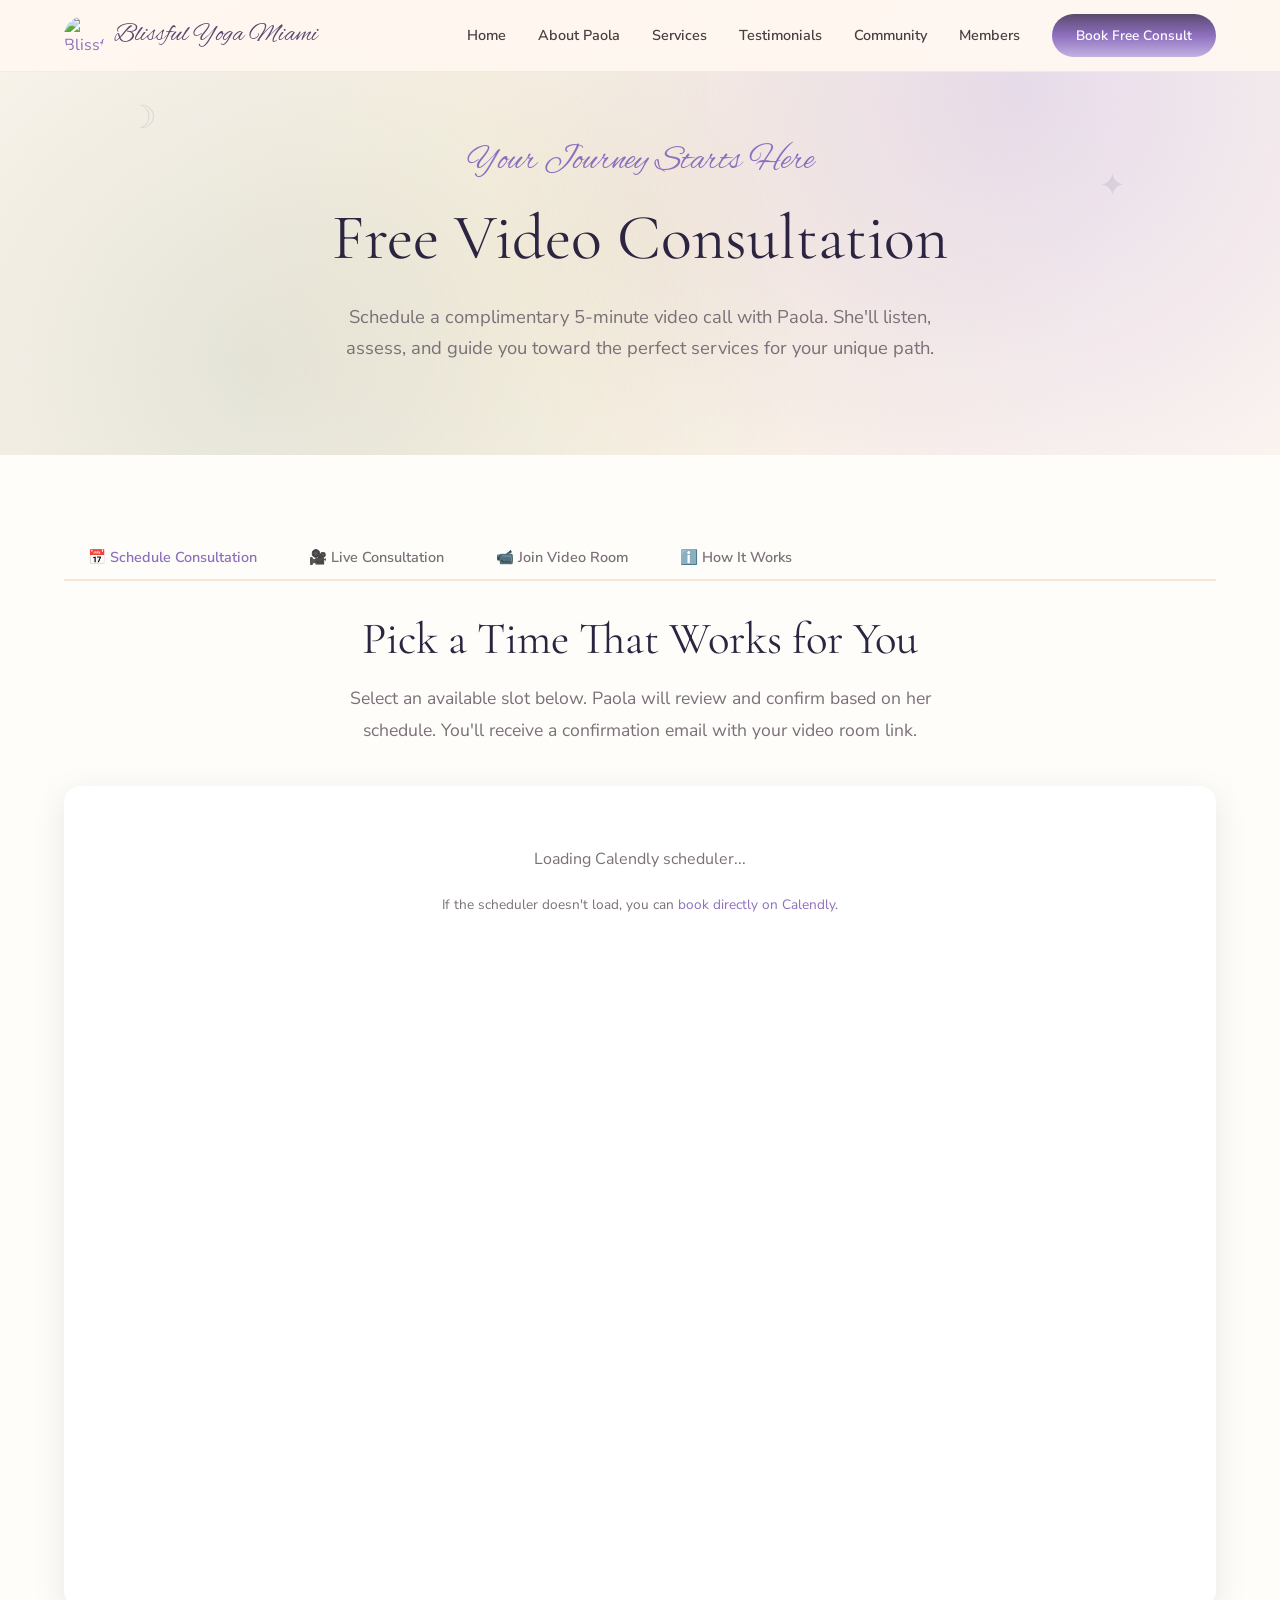
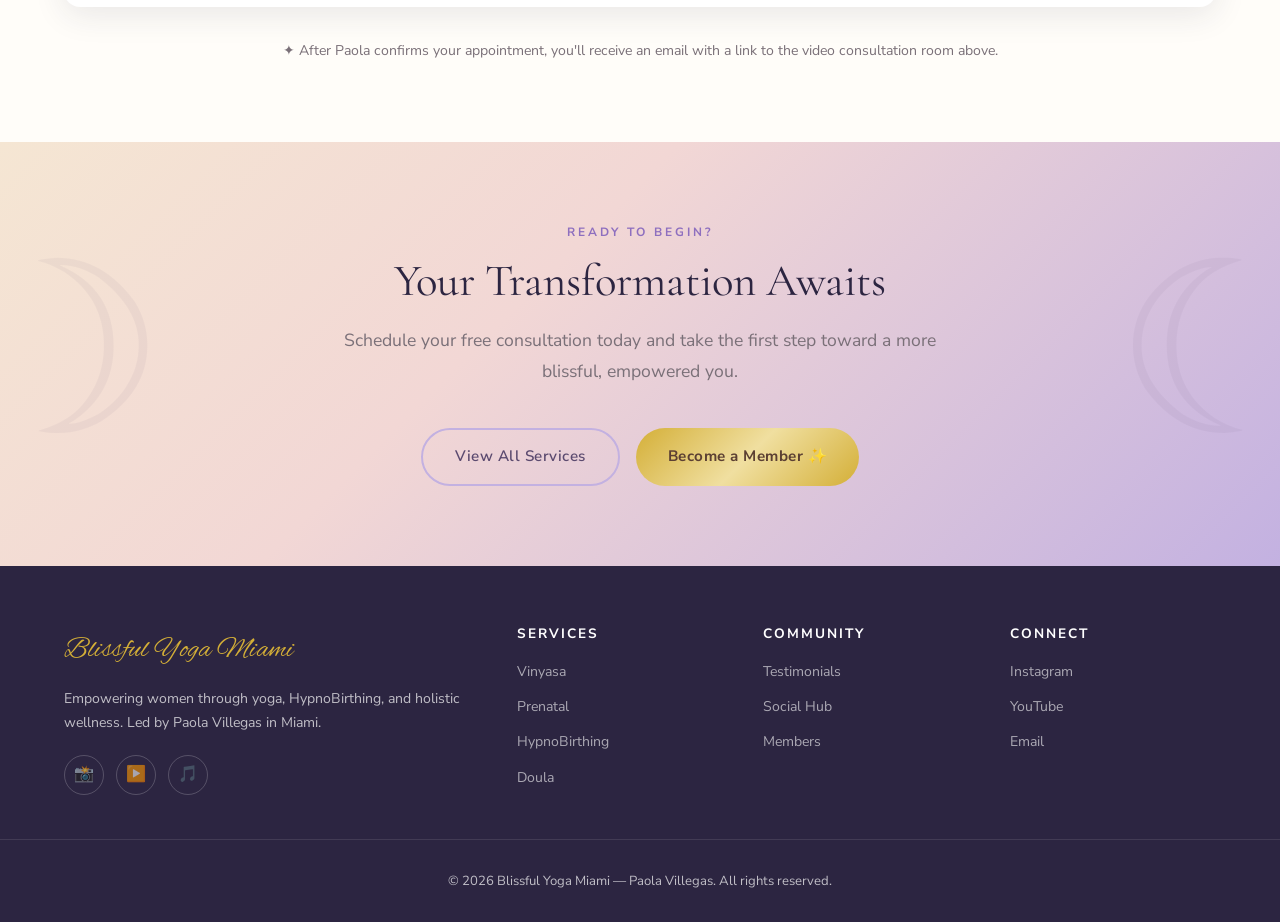
==== commit 21aac885: "Add hero image collage, sticky ticker, and Zoom live consultation - Hero: animated 3-row Instagram/C" ====
--- a/pages/consultation.html
+++ b/pages/consultation.html
@@ -49,6 +49,7 @@
     <div class="container">
       <div class="tab-nav" id="consultTabs">
         <button class="active" data-tab="schedule">📅 Schedule Consultation</button>
+        <button data-tab="live-consultation">🎥 Live Consultation</button>
         <button data-tab="video-room">📹 Join Video Room</button>
         <button data-tab="how-it-works">ℹ️ How It Works</button>
       </div>
@@ -77,6 +78,98 @@
           <p style="font-size: 0.88rem; color: var(--color-text-light);">
             ✦ After Paola confirms your appointment, you'll receive an email with a link to the video consultation room above.
           </p>
+        </div>
+      </div>
+
+      <!-- LIVE CONSULTATION (ZOOM) TAB -->
+      <div class="tab-content" id="tab-live-consultation">
+        <div class="text-center" style="margin-bottom: 32px;">
+          <h2 class="section-heading">🎥 Live Zoom Consultation</h2>
+          <p class="section-sub">Request a free 5-minute face-to-face consultation with Paola — video and audio run directly from this page, no need to open Zoom separately.</p>
+        </div>
+
+        <!-- Pre-join Zoom UI -->
+        <div id="zoomPreJoin">
+          <div style="max-width: 640px; margin: 0 auto;">
+            <div style="background: #fff; border-radius: var(--radius-md); padding: 40px; box-shadow: var(--shadow-card);">
+              <div style="text-align: center; margin-bottom: 28px;">
+                <div style="width: 80px; height: 80px; background: linear-gradient(135deg, var(--color-lavender), var(--color-twilight)); border-radius: 50%; display: inline-flex; align-items: center; justify-content: center; font-size: 2rem; margin-bottom: 16px;">🎥</div>
+                <h3 style="margin-bottom: 8px;">Join Paola's Consultation Room</h3>
+                <p style="font-size: 0.88rem; color: var(--color-text-light);">Enter your details below and click the button to start your live video consultation.</p>
+              </div>
+
+              <div class="form-group">
+                <label for="zoomDisplayName">Your Name</label>
+                <input type="text" id="zoomDisplayName" placeholder="Enter your full name" maxlength="100" required>
+              </div>
+
+              <div class="form-group">
+                <label for="zoomMeetingId">Meeting ID <span style="font-weight:400; color:var(--color-text-light);">(from your confirmation email)</span></label>
+                <input type="text" id="zoomMeetingId" placeholder="e.g. 123 456 7890" maxlength="20">
+              </div>
+
+              <div class="form-group">
+                <label for="zoomPasscode">Passcode <span style="font-weight:400; color:var(--color-text-light);">(if required)</span></label>
+                <input type="text" id="zoomPasscode" placeholder="Meeting passcode" maxlength="20">
+              </div>
+
+              <!-- Camera preview -->
+              <div style="margin: 20px 0;">
+                <label style="font-weight: 600; font-size: 0.88rem; display: block; margin-bottom: 8px;">Camera Preview</label>
+                <div style="background: #1a1525; border-radius: var(--radius-sm); aspect-ratio: 16/9; display: flex; align-items: center; justify-content: center; overflow: hidden; position: relative;">
+                  <video id="zoomCameraPreview" autoplay muted playsinline style="width: 100%; height: 100%; object-fit: cover; display: none;"></video>
+                  <div id="zoomPreviewPlaceholder" style="color: rgba(255,255,255,0.4); text-align: center;">
+                    <p style="font-size: 2rem;">📷</p>
+                    <p style="font-size: 0.85rem;">Click "Test Camera" to preview</p>
+                  </div>
+                </div>
+              </div>
+
+              <div style="display: flex; gap: 12px; flex-wrap: wrap; margin-bottom: 20px;">
+                <button class="btn btn-secondary btn-sm" id="zoomTestCamera" type="button">🎥 Test Camera</button>
+                <button class="btn btn-secondary btn-sm" id="zoomTestMic" type="button">🎤 Test Microphone</button>
+              </div>
+
+              <div id="zoomMicLevel" style="display: none; margin-bottom: 20px;">
+                <label style="font-size: 0.82rem; color: var(--color-text-light);">Microphone Level:</label>
+                <div style="background: var(--color-sand); border-radius: 4px; height: 8px; overflow: hidden;">
+                  <div id="zoomMicBar" style="height: 100%; background: var(--color-sage-dark); width: 0%; transition: width 0.1s;"></div>
+                </div>
+              </div>
+
+              <button class="btn btn-gold" id="zoomJoinBtn" style="width: 100%; justify-content: center; font-size: 1.05rem;" type="button">
+                🎥 Request Free 5 Min Consultation
+              </button>
+
+              <p style="text-align: center; font-size: 0.82rem; color: var(--color-text-light); margin-top: 16px;">
+                Your camera and microphone will activate when you join. The consultation runs entirely in this browser window.
+              </p>
+            </div>
+
+            <!-- Quick-join for users who already have a link -->
+            <div style="margin-top: 24px; padding: 20px; background: rgba(195,177,225,0.1); border-radius: var(--radius-sm); border: 1px solid rgba(195,177,225,0.3); text-align: center;">
+              <p style="font-size: 0.88rem; color: var(--color-text); margin-bottom: 12px;">
+                <strong>Don't have a Meeting ID yet?</strong>
+              </p>
+              <p style="font-size: 0.85rem; color: var(--color-text-light); margin-bottom: 16px;">
+                Schedule your free consultation first, and Paola will send you the meeting details.
+              </p>
+              <button class="btn btn-secondary btn-sm" onclick="document.querySelector('[data-tab=schedule]').click();">📅 Schedule First</button>
+            </div>
+          </div>
+        </div>
+
+        <!-- Active Zoom Container (hidden until join) -->
+        <div id="zoomMeetingContainer" style="display: none;">
+          <div style="display: flex; justify-content: space-between; align-items: center; margin-bottom: 16px;">
+            <h3 style="margin: 0;">☽ Live Consultation with Paola</h3>
+            <div style="display: flex; align-items: center; gap: 16px;">
+              <span id="zoomCallTimer" style="font-size: 0.88rem; color: var(--color-text-light);">00:00</span>
+              <button class="btn btn-secondary btn-sm" id="zoomLeaveBtn" type="button" style="background: #e74c3c; color: #fff; border-color: #e74c3c;">End Call</button>
+            </div>
+          </div>
+          <!-- Zoom SDK renders its UI here -->
+          <div id="zoomSDKElement" style="width: 100%; min-height: 65vh; background: var(--color-midnight); border-radius: var(--radius-md); overflow: hidden; position: relative;"></div>
         </div>
       </div>
 
@@ -326,9 +419,19 @@
   </footer>
 
   <script src="https://assets.calendly.com/assets/external/widget.js" async></script>
+  <!-- Zoom Meeting SDK (Component View) -->
+  <link rel="stylesheet" href="https://source.zoom.us/3.11.0/css/bootstrap.css">
+  <link rel="stylesheet" href="https://source.zoom.us/3.11.0/css/react-select.css">
+  <script src="https://source.zoom.us/3.11.0/lib/vendor/react.min.js"></script>
+  <script src="https://source.zoom.us/3.11.0/lib/vendor/react-dom.min.js"></script>
+  <script src="https://source.zoom.us/3.11.0/lib/vendor/redux.min.js"></script>
+  <script src="https://source.zoom.us/3.11.0/lib/vendor/redux-thunk.min.js"></script>
+  <script src="https://source.zoom.us/3.11.0/lib/vendor/lodash.min.js"></script>
+  <script src="https://source.zoom.us/zoom-meeting-3.11.0.min.js"></script>
   <script src="../js/main.js"></script>
   <script src="../js/media-config.js"></script>
   <script src="../js/instagram-feed.js"></script>
+  <script src="../js/zoom-consultation.js"></script>
   <script src="../js/consultation.js"></script>
 </body>
 </html>
--- a/css/style.css
+++ b/css/style.css
@@ -288,11 +288,71 @@
   padding-top: var(--nav-height);
 }
 
+/* Hero Instagram Collage Background */
+.hero-collage {
+  position: absolute;
+  inset: 0;
+  z-index: 0;
+  overflow: hidden;
+}
+.hero-collage-track {
+  display: flex;
+  flex-direction: column;
+  gap: 6px;
+  position: absolute;
+  top: -10%;
+  left: -5%;
+  width: 110%;
+  height: 120%;
+  transform: rotate(-8deg);
+}
+.collage-row {
+  display: flex;
+  gap: 6px;
+  flex-shrink: 0;
+  animation: collageScroll 40s linear infinite;
+}
+.collage-row-reverse {
+  animation: collageScrollReverse 45s linear infinite;
+}
+.collage-img {
+  width: 280px;
+  height: 280px;
+  object-fit: cover;
+  border-radius: 12px;
+  flex-shrink: 0;
+  opacity: 0.35;
+  filter: saturate(0.7);
+  transition: opacity 0.6s ease;
+}
+@keyframes collageScroll {
+  0%   { transform: translateX(0); }
+  100% { transform: translateX(-50%); }
+}
+@keyframes collageScrollReverse {
+  0%   { transform: translateX(-50%); }
+  100% { transform: translateX(0); }
+}
+/* Gradient overlay on top of collage for text readability */
+.hero-collage::after {
+  content: '';
+  position: absolute;
+  inset: 0;
+  background:
+    linear-gradient(180deg,
+      rgba(250,247,243,0.55) 0%,
+      rgba(250,247,243,0.75) 40%,
+      rgba(250,247,243,0.85) 70%,
+      rgba(250,247,243,0.95) 100%);
+  z-index: 1;
+  pointer-events: none;
+}
+
 .hero-bg {
   position: absolute;
   inset: 0;
-  background: var(--gradient-sunrise);
-  z-index: 0;
+  z-index: 2;
+  pointer-events: none;
 }
 
 .hero-bg::before {
@@ -320,7 +380,7 @@
 
 .hero-content {
   position: relative;
-  z-index: 1;
+  z-index: 3;
   text-align: center;
   max-width: 800px;
   margin: 0 auto;
@@ -386,12 +446,16 @@
 
 .hero-badge svg { width: 18px; height: 18px; color: var(--color-gold); }
 
-/* ---------- Marquee / Ticker ---------- */
+/* ---------- Marquee / Ticker (Sticky) ---------- */
 .marquee-strip {
   background: var(--color-midnight);
   padding: 14px 0;
   overflow: hidden;
   white-space: nowrap;
+  position: sticky;
+  top: var(--nav-height);
+  z-index: 90;
+  box-shadow: 0 2px 12px rgba(0,0,0,0.2);
 }
 .marquee-strip .track {
   display: inline-flex;
@@ -1623,4 +1687,199 @@
 img[data-src-key].loaded,
 img:not([data-src-key]) {
   opacity: 1;
+}
+
+/* ============================================================
+   Zoom Live Consultation Styles
+   ============================================================ */
+#tab-live-consultation { max-width: 740px; margin: 0 auto; }
+
+/* Pre-join form */
+#zoomPreJoin {
+  background: var(--color-warm-white);
+  border-radius: var(--radius-md);
+  padding: 32px;
+  box-shadow: var(--shadow-soft);
+}
+#zoomPreJoin h3 {
+  font-family: var(--font-display);
+  font-size: 1.6rem;
+  color: var(--color-twilight);
+  margin-bottom: 4px;
+}
+#zoomPreJoin p {
+  color: var(--color-text-light);
+  font-size: 0.92rem;
+  margin-bottom: 24px;
+}
+.zoom-form-group { margin-bottom: 16px; }
+.zoom-form-group label {
+  display: block;
+  font-weight: 600;
+  font-size: 0.85rem;
+  margin-bottom: 6px;
+  color: var(--color-text);
+}
+.zoom-form-group input {
+  width: 100%;
+  padding: 12px 16px;
+  border: 1px solid var(--color-sand);
+  border-radius: var(--radius-sm);
+  font-size: 0.95rem;
+  background: #fff;
+  transition: border-color 0.2s;
+}
+.zoom-form-group input:focus {
+  outline: none;
+  border-color: var(--color-lavender-deep);
+  box-shadow: 0 0 0 3px rgba(142,111,191,0.12);
+}
+
+/* Camera / Mic test area */
+.zoom-av-test {
+  display: flex;
+  gap: 20px;
+  margin-top: 24px;
+  align-items: flex-start;
+}
+.zoom-preview-box {
+  position: relative;
+  width: 220px;
+  flex-shrink: 0;
+  aspect-ratio: 4/3;
+  border-radius: var(--radius-sm);
+  overflow: hidden;
+  background: var(--color-midnight);
+}
+#zoomCameraPreview {
+  width: 100%;
+  height: 100%;
+  object-fit: cover;
+  display: none;
+}
+#zoomPreviewPlaceholder {
+  position: absolute;
+  inset: 0;
+  display: flex;
+  align-items: center;
+  justify-content: center;
+  color: rgba(255,255,255,0.4);
+  font-size: 0.85rem;
+}
+.zoom-test-buttons {
+  display: flex;
+  flex-direction: column;
+  gap: 10px;
+}
+.zoom-test-buttons button {
+  padding: 10px 20px;
+  border: 1px solid var(--color-sage);
+  background: transparent;
+  border-radius: var(--radius-pill);
+  font-size: 0.85rem;
+  font-weight: 600;
+  cursor: pointer;
+  transition: var(--transition);
+  color: var(--color-text);
+}
+.zoom-test-buttons button:hover {
+  background: var(--color-sage);
+  color: #fff;
+}
+.zoom-mic-level {
+  display: none;
+  margin-top: 8px;
+}
+.zoom-mic-level span {
+  font-size: 0.75rem;
+  color: var(--color-text-light);
+  display: block;
+  margin-bottom: 4px;
+}
+.zoom-mic-bar-track {
+  height: 6px;
+  border-radius: 3px;
+  background: var(--color-sand);
+  overflow: hidden;
+}
+#zoomMicBar {
+  height: 100%;
+  width: 0;
+  background: var(--color-sage-dark);
+  border-radius: 3px;
+  transition: width 0.08s;
+}
+
+/* Join button */
+#zoomJoinBtn {
+  width: 100%;
+  margin-top: 28px;
+  padding: 16px;
+  border: none;
+  border-radius: var(--radius-pill);
+  font-size: 1.1rem;
+  font-weight: 700;
+  color: #fff;
+  background: var(--gradient-spirit);
+  cursor: pointer;
+  transition: transform 0.2s, box-shadow 0.2s;
+  box-shadow: 0 4px 16px rgba(91,74,111,0.25);
+}
+#zoomJoinBtn:hover {
+  transform: translateY(-2px);
+  box-shadow: 0 6px 24px rgba(91,74,111,0.35);
+}
+#zoomJoinBtn:disabled {
+  opacity: 0.6;
+  cursor: not-allowed;
+  transform: none;
+}
+
+/* Meeting container */
+#zoomMeetingContainer {
+  display: none;
+  background: var(--color-midnight);
+  border-radius: var(--radius-md);
+  overflow: hidden;
+  box-shadow: 0 8px 32px rgba(0,0,0,0.3);
+}
+.zoom-meeting-header {
+  display: flex;
+  align-items: center;
+  justify-content: space-between;
+  padding: 14px 20px;
+  background: rgba(0,0,0,0.2);
+  color: #fff;
+}
+.zoom-meeting-header h4 {
+  font-family: var(--font-display);
+  font-size: 1.1rem;
+  font-weight: 600;
+}
+#zoomCallTimer {
+  font-family: var(--font-body);
+  font-variant-numeric: tabular-nums;
+  font-weight: 700;
+  font-size: 1rem;
+  color: var(--color-sage);
+}
+#zoomLeaveBtn {
+  padding: 8px 20px;
+  border: none;
+  border-radius: var(--radius-pill);
+  background: #e74c3c;
+  color: #fff;
+  font-weight: 700;
+  font-size: 0.85rem;
+  cursor: pointer;
+  transition: background 0.2s;
+}
+#zoomLeaveBtn:hover { background: #c0392b; }
+#zoomSDKElement { min-height: 65vh; }
+
+/* Responsive */
+@media (max-width: 640px) {
+  #zoomPreJoin { padding: 20px; }
+  .zoom-av-test { flex-direction: column; }
+  .zoom-preview-box { width: 100%; }
 }
